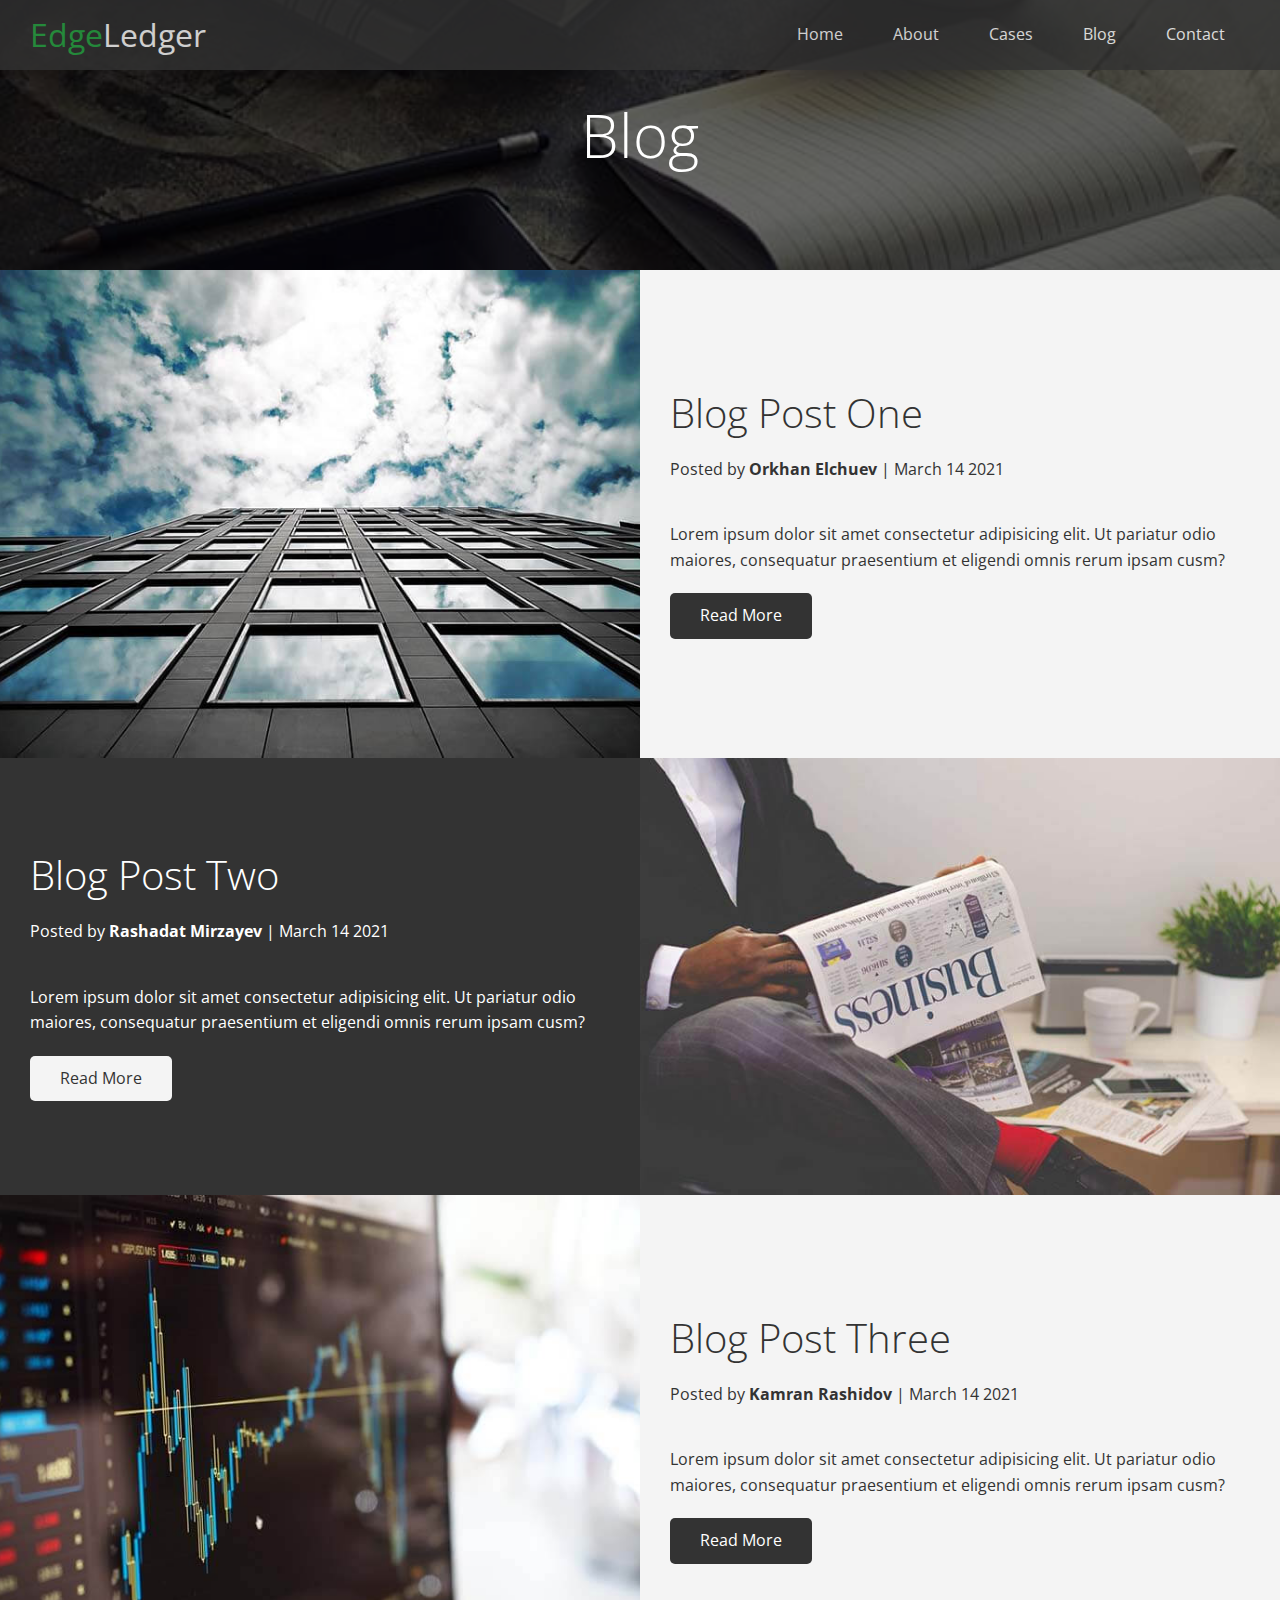
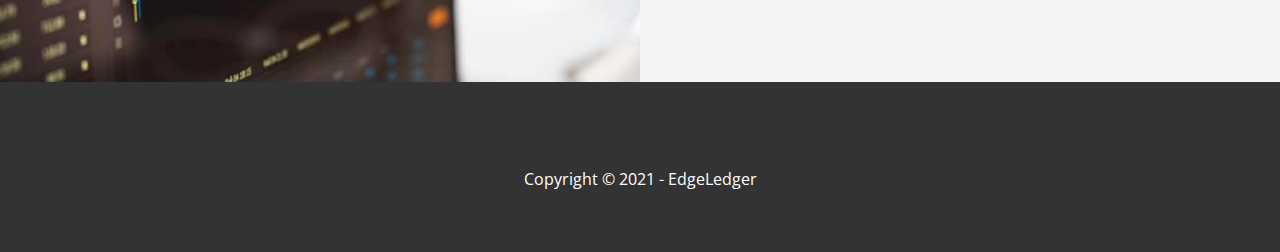
==== blog.html @ 64975163 "Blog page created" ====
<!DOCTYPE html>
<html lang="en">
<head>
  <meta charset="UTF-8">
  <meta http-equiv="X-UA-Compatible" content="IE=edge">
  <meta name="viewport" content="width=device-width, initial-scale=1.0">
  <link rel="stylesheet" href="https://cdnjs.cloudflare.com/ajax/libs/font-awesome/5.15.2/css/all.min.css" integrity="sha512-HK5fgLBL+xu6dm/Ii3z4xhlSUyZgTT9tuc/hSrtw6uzJOvgRr2a9jyxxT1ely+B+xFAmJKVSTbpM/CuL7qxO8w==" crossorigin="anonymous" />
  <link rel="stylesheet" href="css/utilities.css">
  <link rel="stylesheet" href="css/style.css">

  <title>Read Our Blog</title>
</head>
<body id="home">
  <header class="hero blog">
    <div id="navbar" class="navbar">
      <h1 class="logo">
        <span class="text-primary"><i class="fas fa-book-open"></i> Edge</span>Ledger
      </h1>
      <nav>
        <ul>
          <li><a href="index.html">Home</a></li>
          <li><a href="index.html#about">About</a></li>
          <li><a href="index.html#cases">Cases</a></li>
          <li><a href="index.html#blog">Blog</a></li>
          <li><a href="index.html#contact">Contact</a></li>
        </ul>
      </nav>
    </div>

    <div class="content">
      <h1>Blog</h1>
    </div>
  </header>

  <main>
    <article class="flex-columns">
      <div class="row">
        <div class="column">
          <div class="column-1">
            <img src="img/blog/blog1.jpg" alt="">
          </div>
        </div>
        <div class="column">
          <div class="column-2 bg-light">
            <h2>Blog Post One</h2>
            <p class="meta">
              <i class="fas fa-user"></i> Posted by <strong>Orkhan Elchuev</strong> | March 14 2021
            </p>
            <p>Lorem ipsum dolor sit amet consectetur adipisicing elit. Ut pariatur odio maiores, consequatur praesentium et eligendi omnis rerum ipsam cusm?</p>
            <a href="post.html" class="btn btn-dark">
              <i class="fas fa-chevron"></i> 
              Read More
            </a>
          </div>
        </div>
      </div>
    </article>

    <article class="flex-columns flex-reverse">
      <div class="row">
        <div class="column">
          <div class="column-1">
            <img src="img/blog/blog2.jpg" alt="">
          </div>
        </div>
        <div class="column">
          <div class="column-2 bg-dark">
            <h2>Blog Post Two</h2>
            <p class="meta">
              <i class="fas fa-user"></i> Posted by <strong>Rashadat Mirzayev</strong> | March 14 2021
            </p>
            <p>Lorem ipsum dolor sit amet consectetur adipisicing elit. Ut pariatur odio maiores, consequatur praesentium et eligendi omnis rerum ipsam cusm?</p>
            <a href="post.html" class="btn btn-light">
              <i class="fas fa-chevron"></i> 
              Read More
            </a>
          </div>
        </div>
      </div>
    </article>

    <article class="flex-columns">
      <div class="row">
        <div class="column">
          <div class="column-1">
            <img src="img/blog/blog3.jpg" alt="">
          </div>
        </div>
        <div class="column">
          <div class="column-2 bg-light">
            <h2>Blog Post Three</h2>
            <p class="meta">
              <i class="fas fa-user"></i> Posted by <strong>Kamran Rashidov</strong> | March 14 2021
            </p>
            <p>Lorem ipsum dolor sit amet consectetur adipisicing elit. Ut pariatur odio maiores, consequatur praesentium et eligendi omnis rerum ipsam cusm?</p>
            <a href="post.html" class="btn btn-dark">
              <i class="fas fa-chevron"></i> 
              Read More
            </a>
          </div>
        </div>
      </div>
    </article>
  </main>
  
  <!-- Footer -->

  <footer class="footer bg-dark">
    <div class="social">
      <a href="#"><i class="fab fa-facebook fa-2x"></i></a>
      <a href="#"><i class="fab fa-youtube fa-2x"></i></a>
      <a href="#"><i class="fab fa-linkedin fa-2x"></i></a>
      <a href="#"><i class="fab fa-twitter fa-2x"></i></a>
    </div>
    <p>Copyright &copy; 2021 - EdgeLedger</p>
  </footer>
</body>
</html>
---- css/utilities.css ----
/* Text Colors */
.text-primary {
  color: #28a745;
}

.text-secondary {
  color: #0284d0;
}

/* Button */
.btn {
  cursor: pointer;
  display: inline-block;
  padding: 10px 30px;
  color: #fff;
  background-color: #28a745;
  border: none;
  border-radius: 5px;
}

.btn:hover {
  opacity: 0.9;
}

.btn-primary, .bg-primary {
  background: #28a745;
  color: #fff;
}

.btn-secondary, .bg-secondary {
  background: #0284d0;
  color: #fff;
}

.btn-dark, .bg-dark {
  background: #333;
  color: #fff;
}

.btn-light, .bg-light {
  background: #f4f4f4;
  color: #333;
}

.btn-outline {
  background: transparent;
  border: 1px solid #fff;
}

/* Flex Items */
.flex-items {
  display: flex;
  text-align: center;
  justify-content: center;
  height: 100%;
}

.flex-items > div {
  padding: 20px;
}

/* Flex Columns */
.flex-columns.flex-reverse .row {
  flex-direction: row-reverse;
}

.flex-columns .row {
  display: flex;
  flex-direction: row;
  flex-wrap: wrap;
  width: 100%;
}

.flex-columns .column {
  display: flex;
  flex-direction: column;
  flex-basis: 100%;
  flex: 1;
}

.flex-columns .column .column-1,
.flex-columns .column .column-2 {
  height: 100%
}

.flex-columns img {
  width: 100%;
  height: 100%;
  object-fit: cover;
}

.flex-columns .column-2 {
  display: flex;
  flex-direction: column;
  align-items: flex-start;
  justify-content: center;
  padding: 30px;
}

.flex-columns h2 {
  font-size: 40px;
  font-weight: 100;
}

.flex-columns h4 {
  margin-bottom: 10px;
}

.flex-columns p {
  margin: 20px 0;
}

/* Section Header */
.section-header {
  padding: 30px; 
  display: flex;
  flex-direction: column;
  align-items: center;
  justify-content: center;
  text-align: center;
}

.section-header h2 {
  font-size: 40px;
  margin: 20px 0;
}

.section-padding {
  padding: 20px 20px 40px;
}

/* Flex Grid */
.flex-grid .row {
  display: flex;
  flex-wrap: wrap;
  padding: 0 4px;
}

.flex-grid .column {
  flex: 25%;
  max-width: 25%;
  padding: 0 4px;
}
---- css/style.css ----
@import url('https://fonts.googleapis.com/css2?family=Open+Sans:wght@300&display=swap');

* {
  box-sizing: border-box;
  padding: 0;
  margin: 0;
}

body {
  font-family: 'Open Sans', sans-serif;
  background: #fff;
  color: #333;
  line-height: 1.6;
}

ul {
  list-style: none;
}

a {
  color: #333;
  text-decoration: none;
}

h1, h2 {
  font-weight: 300;
  line-height: 1.2;
}

p {
  margin: 10px 0;
}

img {
  width: 100%;
}


/* Navbar */
.navbar {
  display: flex;
  align-items: center;
  justify-content: space-between;
  background-color: #333;
  color: #fff;
  opacity: 0.8;
  width: 100%;
  height: 70px;
  position: fixed;
  top: 0px;
  padding: 0 30px;
}

.navbar a {
  color: #fff;
  padding: 10px 20px;
  margin: 0 5px;
}

.navbar a:hover {
  border-bottom: #28a745 2px solid;
}

.navbar ul {
  display: flex;
}

.navbar .logo {
  font-weight: 400;
}

/* Header */
.hero {
  background: url('../img/home/showcase.jpg') no-repeat center center/cover;
  height: 100vh;
  position: relative;
  color: #fff;
}

.hero .content {
  display: flex;
  flex-direction: column;
  align-items: center;
  justify-content: center;
  text-align: center;
  height: 100%;
  padding: 0 20px;
}

.hero .content h1 {
  font-size: 60px;
}

.hero .content p {
  font-size: 23px;
  max-width: 600px;
  margin: 20px 0 30px;
}

.hero::before {
  content: '';
  position: absolute;
  top: 0;
  left: 0;
  width: 100%;
  height: 100%;
  background: rgba(0, 0, 0, 0.6);
}

.hero * {
  z-index: 10;
}

.hero.blog {
  background: url('../img/home/blog.jpg') no-repeat center center/cover;
  height: 30vh;
}


/* Icons */
.icons {
  padding: 30px;
}

.icons h3{
  font-weight: bold;
  margin-bottom: 15px;
}

.icons i {
  background-color: #28a745;
  color: #fff;
  /* 16px in our case related to parents size */
  padding: 1rem; 
  border-radius: 50%;
  margin-bottom: 15px;
}

.cases img:hover {
  opacity: 0.7;
}

.team img {
  border-radius: 20%;
}

/* Callback form */
.callback-form {
  width: 100%;
  padding: 20px 0;
}

.callback-form label {
  display: block;
  margin: 5px;
}

.callback-form .form-control {
  margin-bottom: 15px;
}

.callback-form input {
  width: 100%;
  padding: 4px;
  height: 40px;
  border: #f5f5f5 1px solid;
}

.callback-form input:focus {
  outline-color: #28a745;
}

.callback-form .btn {
  padding: 12px 0;
  margin-top: 20px;
}

/* Footer */
.footer {
  display: flex;
  flex-direction: column;
  align-items: center;
  justify-content: center;
  text-align: center;
  height: 170px;
}

.footer a {
  color: #fff;
}

.footer a:hover {
  color: #28a745;
}

.footer .social > * {
  margin-right: 30px;
}

/* Mobile */
@media(max-width: 768px) {
  .navbar {
    flex-direction: column;
    height: 120px;
    padding: 20px;
  }

  .navbar a {
    padding: 10px 10px;
    margin: 0 3px;
  }

  .flex-items {
    flex-direction: column;
  }

  .flex-columns .column, .flex-grid .column{
    flex: 100%;
    max-width: 100%;
  }

  .team img {
    width: 80%;
  }
}
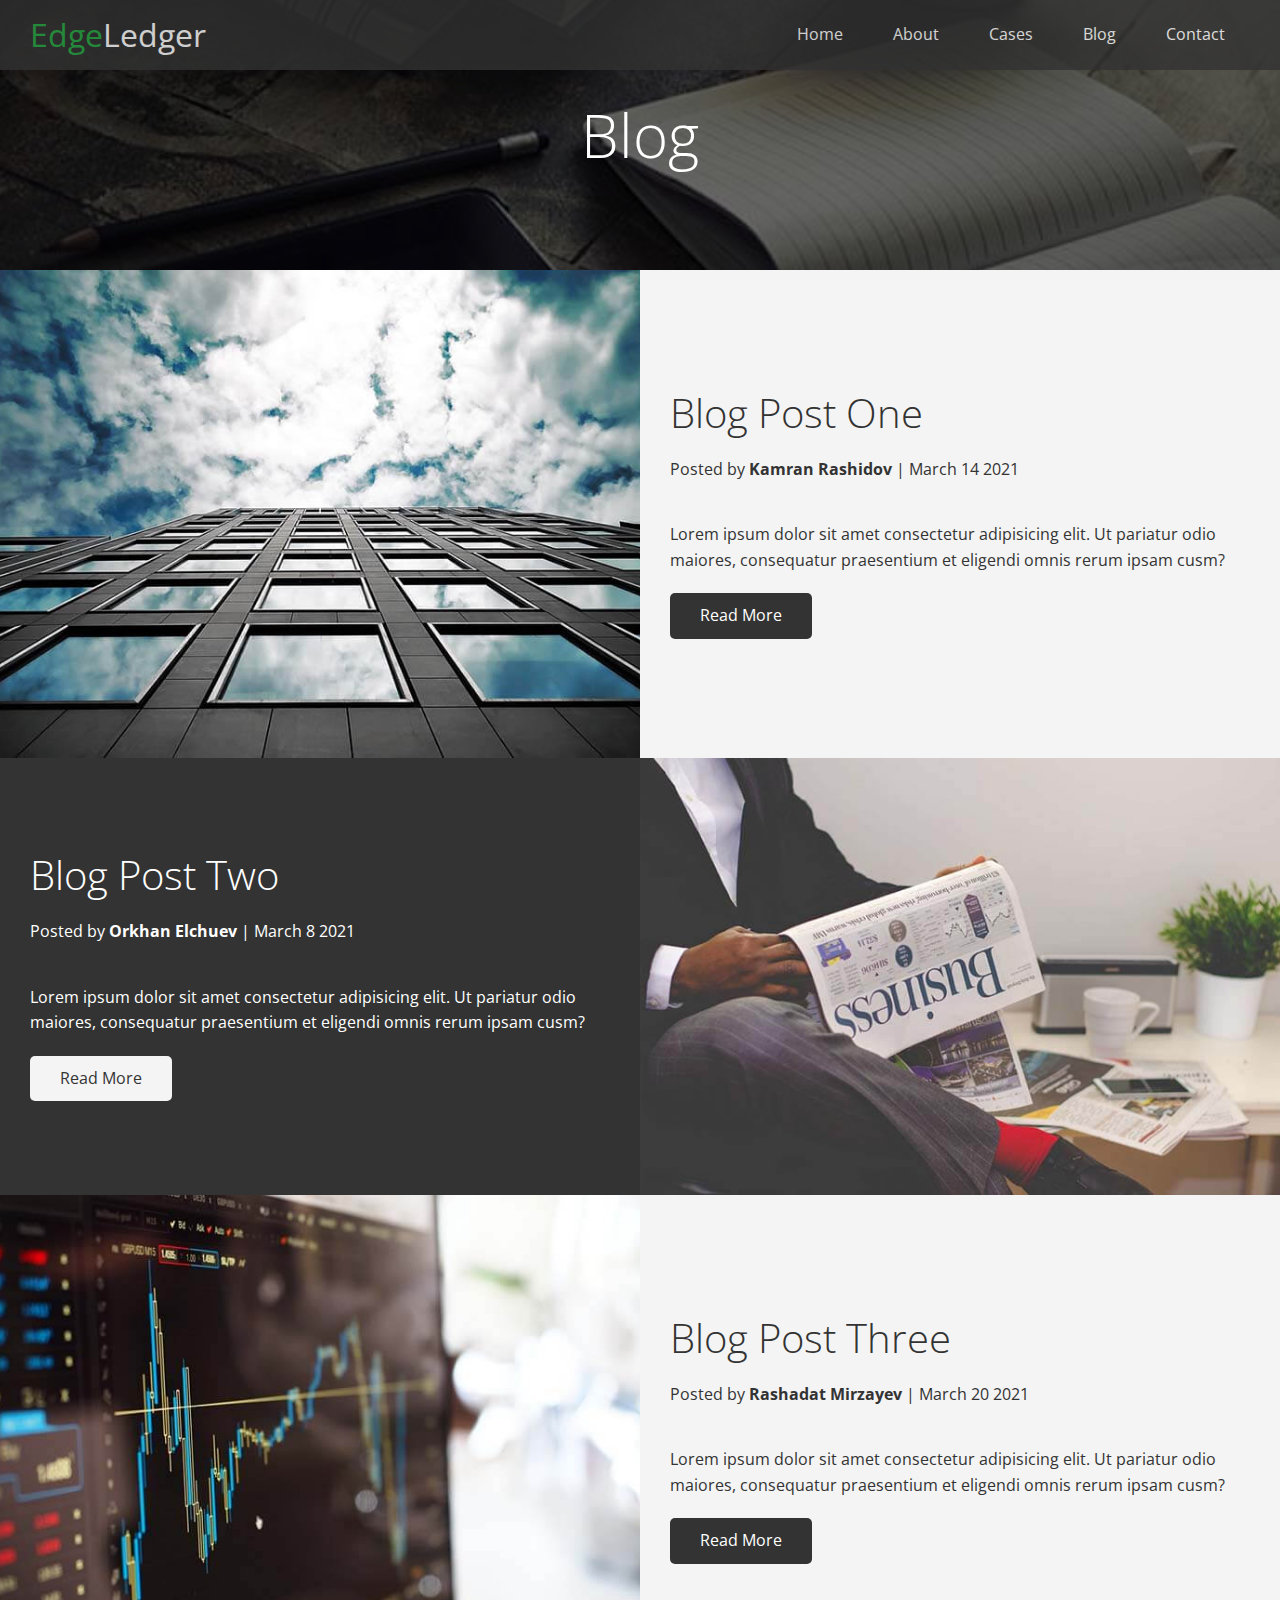
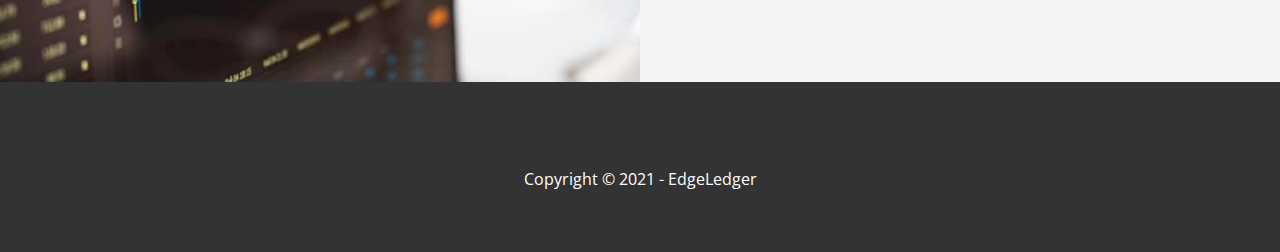
==== commit 6f1714f5: "Multiple posts added, links added" ====
--- a/blog.html
+++ b/blog.html
@@ -44,7 +44,7 @@
           <div class="column-2 bg-light">
             <h2>Blog Post One</h2>
             <p class="meta">
-              <i class="fas fa-user"></i> Posted by <strong>Orkhan Elchuev</strong> | March 14 2021
+              <i class="fas fa-user"></i> Posted by <strong>Kamran Rashidov</strong> | March 14 2021
             </p>
             <p>Lorem ipsum dolor sit amet consectetur adipisicing elit. Ut pariatur odio maiores, consequatur praesentium et eligendi omnis rerum ipsam cusm?</p>
             <a href="post.html" class="btn btn-dark">
@@ -67,10 +67,10 @@
           <div class="column-2 bg-dark">
             <h2>Blog Post Two</h2>
             <p class="meta">
-              <i class="fas fa-user"></i> Posted by <strong>Rashadat Mirzayev</strong> | March 14 2021
+              <i class="fas fa-user"></i> Posted by <strong>Orkhan Elchuev</strong> | March 8 2021
             </p>
             <p>Lorem ipsum dolor sit amet consectetur adipisicing elit. Ut pariatur odio maiores, consequatur praesentium et eligendi omnis rerum ipsam cusm?</p>
-            <a href="post.html" class="btn btn-light">
+            <a href="post2.html" class="btn btn-light">
               <i class="fas fa-chevron"></i> 
               Read More
             </a>
@@ -90,10 +90,10 @@
           <div class="column-2 bg-light">
             <h2>Blog Post Three</h2>
             <p class="meta">
-              <i class="fas fa-user"></i> Posted by <strong>Kamran Rashidov</strong> | March 14 2021
+              <i class="fas fa-user"></i> Posted by <strong>Rashadat Mirzayev</strong> | March 20 2021
             </p>
             <p>Lorem ipsum dolor sit amet consectetur adipisicing elit. Ut pariatur odio maiores, consequatur praesentium et eligendi omnis rerum ipsam cusm?</p>
-            <a href="post.html" class="btn btn-dark">
+            <a href="post3.html" class="btn btn-dark">
               <i class="fas fa-chevron"></i> 
               Read More
             </a>
--- a/css/style.css
+++ b/css/style.css
@@ -175,6 +175,30 @@
   margin-top: 20px;
 }
 
+/* Post */
+.post {
+  padding: 50px 30px;
+}
+
+.post h2 {
+  font-size: 40px;
+  margin-bottom: 20px;
+  padding-bottom: 10px;
+  border-bottom: #ccc solid 1px;
+}
+
+.post .meta {
+  margin-bottom: 30px;
+}
+
+.post img {
+  width: 300px;
+  border-radius: 30%;
+  display: block;
+  margin: 0 auto 30px;
+
+}
+
 /* Footer */
 .footer {
   display: flex;
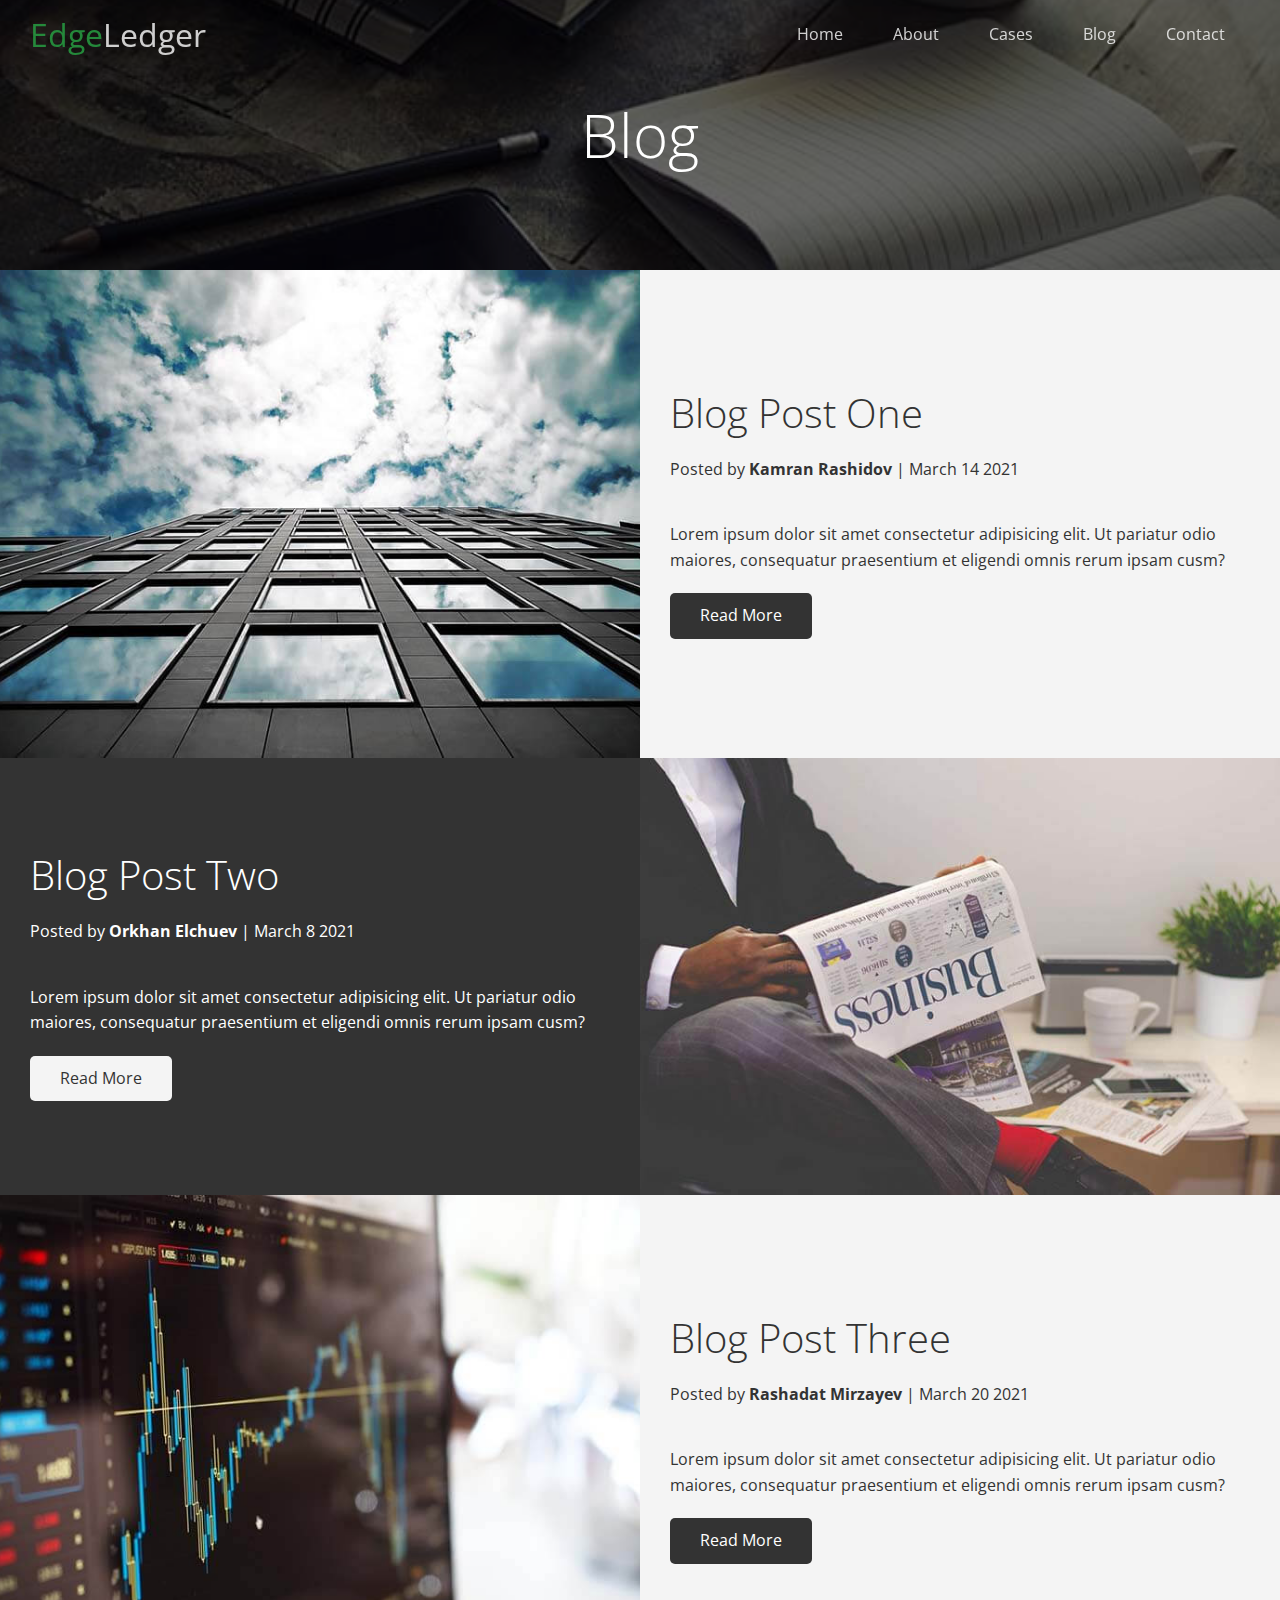
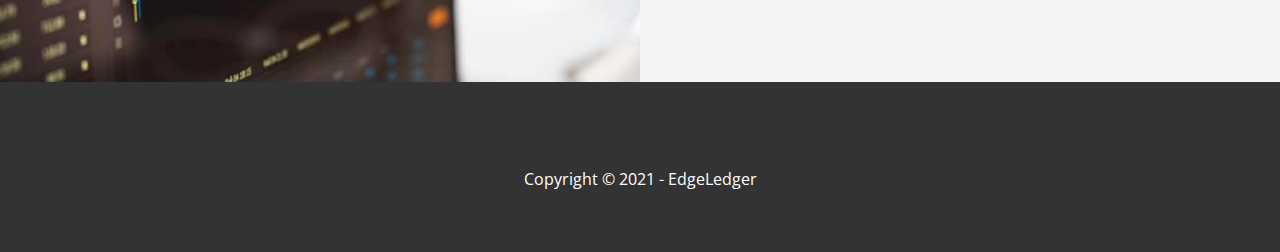
==== commit a9f1de50: "Naviation bar animation added to all pages, smooth scroll added towards section from navbar" ====
--- a/blog.html
+++ b/blog.html
@@ -12,7 +12,7 @@
 </head>
 <body id="home">
   <header class="hero blog">
-    <div id="navbar" class="navbar">
+    <div id="navbar" class="navbar top">
       <h1 class="logo">
         <span class="text-primary"><i class="fas fa-book-open"></i> Edge</span>Ledger
       </h1>
@@ -114,5 +114,27 @@
     </div>
     <p>Copyright &copy; 2021 - EdgeLedger</p>
   </footer>
+
+  <script>
+    const navbar = document.getElementById('navbar');
+    let scrolled = false;
+
+    // Show the background of navigation bar if user scrolled 100 pixels down
+    window.onscroll = function() {
+      if(window.pageYOffset > 100) {
+        navbar.classList.remove('top');
+        if(!scrolled) {
+          navbar.style.transform = 'translateY(-70)';
+        }
+        setTimeout(function() {
+          navbar.style.transform = 'translateY(0)';
+          scrolled = true;
+        }, 200);
+      } else {
+        navbar.classList.add('top');
+        scrolled = false;
+      }
+    }
+  </script>
 </body>
 </html>--- a/css/style.css
+++ b/css/style.css
@@ -49,6 +49,11 @@
   position: fixed;
   top: 0px;
   padding: 0 30px;
+  transition: 0.6s ease-in;
+}
+
+.navbar.top {
+  background: transparent;
 }
 
 .navbar a {
